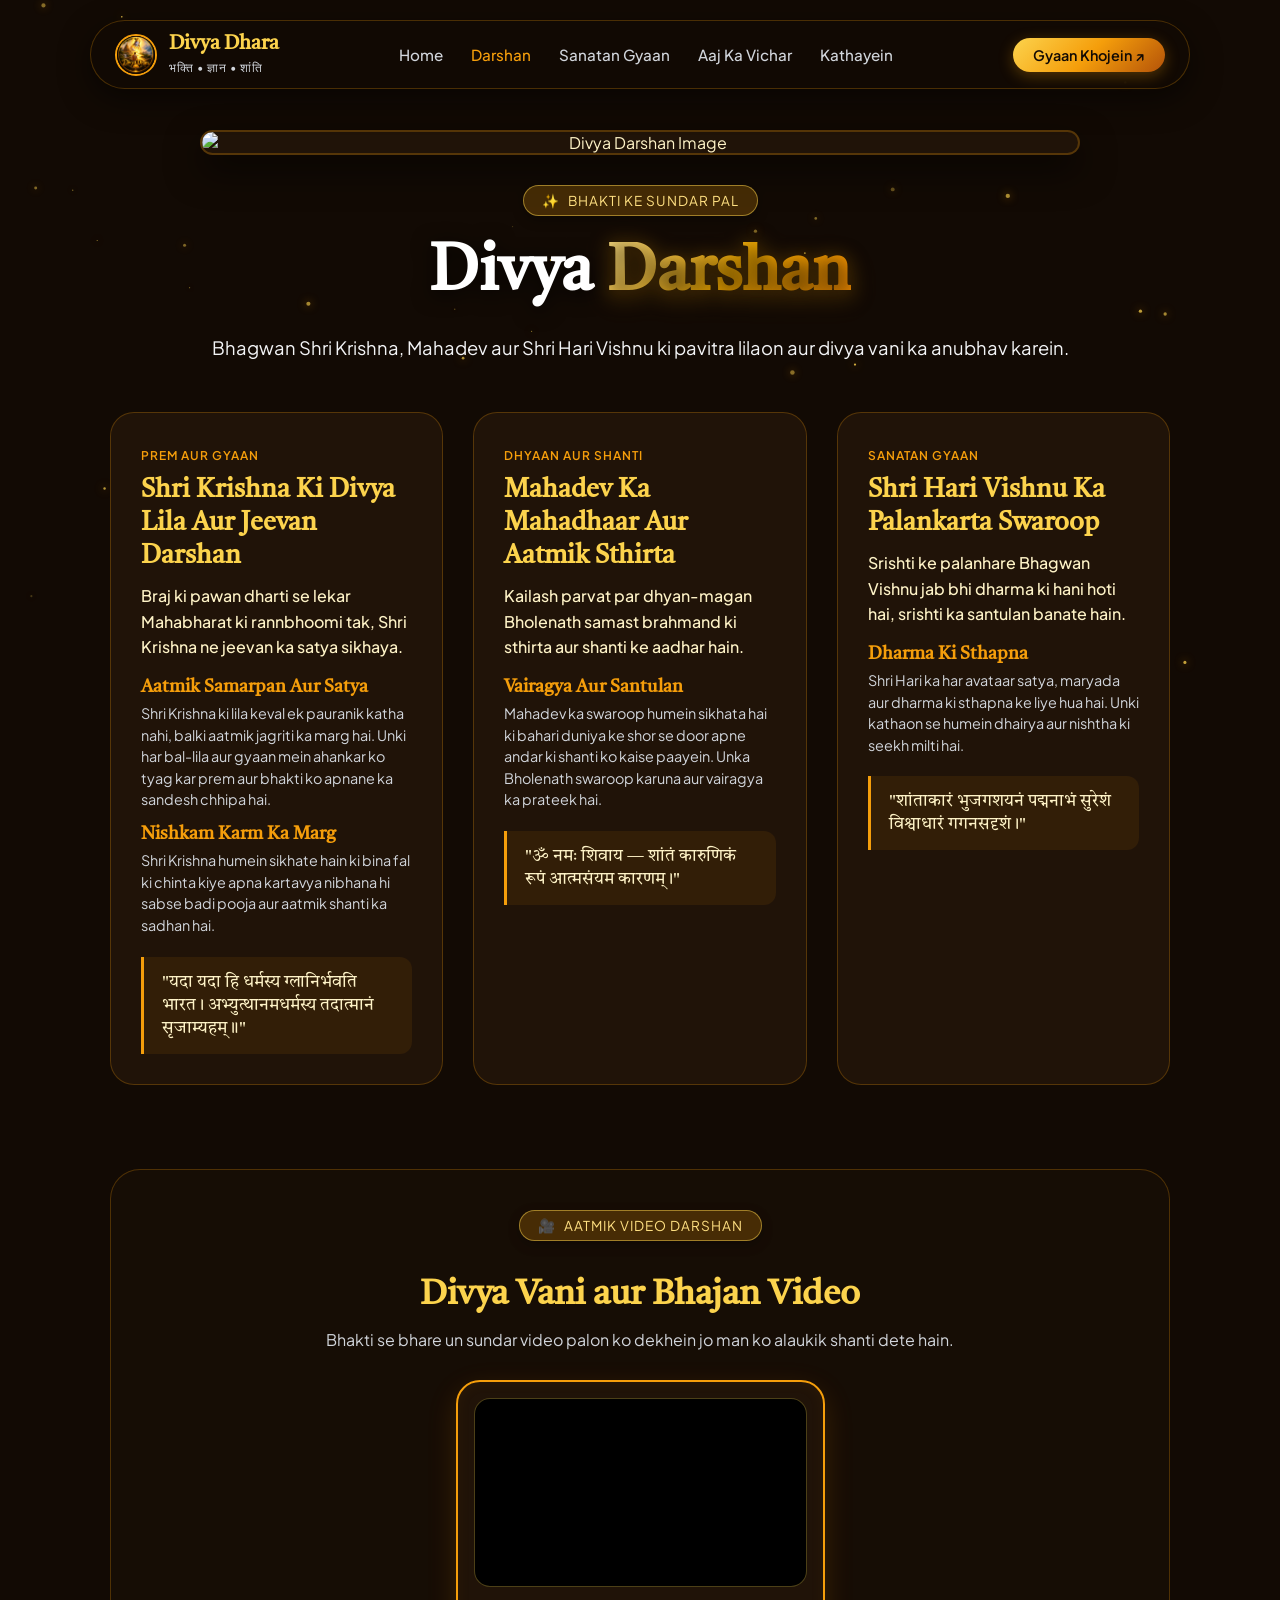
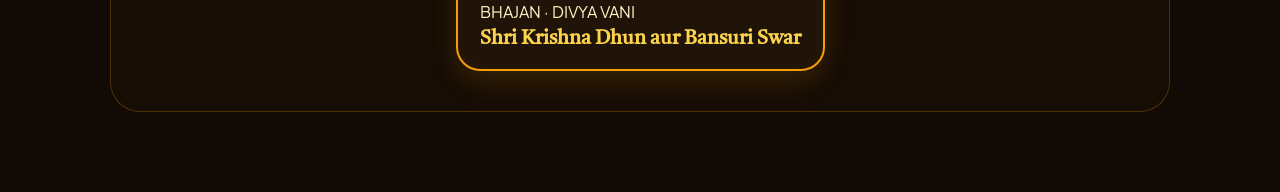
==== darshan.html @ 7d7d7447 "updated" ====
<!DOCTYPE html>
<html lang="hi">
<head>
  <meta charset="UTF-8" />
  <meta name="viewport" content="width=device-width, initial-scale=1.0" />
  <meta name="theme-color" content="#120a04" />
  <title>Divya Darshan — Divya Dhara</title>
  
  <link rel="preconnect" href="https://fonts.googleapis.com">
  <link rel="preconnect" href="https://fonts.gstatic.com" crossorigin>
  <link href="https://fonts.googleapis.com/css2?family=Plus+Jakarta+Sans:wght@400;500;600;700&family=Tiro+Devanagari+Hindi:ital@0;1&display=swap" rel="stylesheet">
<link rel="shortcut icon" href="assets/logo.png" type="image/png">
  <link rel="stylesheet" href="style.css" />
  <script src="data.js" defer></script>
</head>
<body>
    <!-- Cosmic Particles Canvas Background -->
<canvas id="cosmicBgCanvas"></canvas>

  <!-- FLOATING ISLAND NAVBAR -->
  <!-- FLOATING ISLAND NAVBAR -->
  <header class="floating-nav-container">
    <a href="index.html" class="brand-logo">
      <img src="assets/logo.png" alt="Logo" onerror="this.src='https://images.unsplash.com/photo-1620714223084-8fcacc6dfd8d?q=80&w=100&auto=format&fit=crop'">
      <div class="brand-text">
        <h1>Divya Dhara</h1>
        <span>भक्ति • ज्ञान • शांति</span>
      </div>
    </a>

    <!-- Desktop Navigation Drawer -->
    <nav class="desktop-menu" id="desktopNav" aria-label="Desktop Navigation">
      <a href="index.html">Home</a>
      <a href="darshan.html" class="active">Darshan</a>
      <a href="knowledge.html">Sanatan Gyaan</a>
      <a href="thought.html">Aaj Ka Vichar</a>
      <a href="articles.html">Kathayein</a>
    </nav>

    <!-- Header Actions & Hamburger Toggle -->
    <div class="header-right-actions">
      <a href="articles.html" class="nav-cta">Gyaan Khojein ↗</a>
      
      <button class="mobile-hamburger-btn" id="menuToggle" aria-label="Toggle Menu" aria-expanded="false">
        <span></span>
        <span></span>
        <span></span>
      </button>
    </div>
  </header>

  <main class="darshan-page-main">
    
    <!-- TOP IMAGE PLACEMENT SLOT (Aap yahan apni image laga sakte hain) -->
    <section class="darshan-hero-slot">
      <div class="darshan-image-container">
  <div class="darshan-img-frame">
    <!-- Yahan apna image path lagayein -->
    <img src="https://i.postimg.cc/25Hmt1yV/Vishnu-s-Cosmic-Creation-Panorama.png" alt="Divya Darshan Image" class="darshan-responsive-img" />
  </div>
</div>
      </div>
      <div class="darshan-page-title">
        <span class="hero-badge"><span>✨</span> BHAKTI KE SUNDAR PAL</span>
        <h1 class="hero-title">Divya <span>Darshan</span></h1>
        <p class="hero-desc">Bhagwan Shri Krishna, Mahadev aur Shri Hari Vishnu ki pavitra lilaon aur divya vani ka anubhav karein.</p>
      </div>
    </section>

    <!-- DYNAMIC LILA & VANI CARDS SECTION -->
    <section class="lila-section">
      <div class="lila-grid" id="lilaGrid">
        <!-- JavaScript se content dynamically load hoga data.js se -->
      </div>
    </section>


    <!-- VIDEO CARD ADD-ON SECTION -->
    <section class="video-addon-section">
      <div class="section-header-box">
        <span class="hero-badge"><span>🎥</span> AATMIK VIDEO DARSHAN</span>
        <h2>Divya Vani aur Bhajan Video</h2>
        <p>Bhakti se bhare un sundar video palon ko dekhein jo man ko alaukik shanti dete hain.</p>
      </div>

      <div class="video-grid">
        <!-- VIDEO CARD 1 -->
        <div class="video-card-golden">
          <div class="embed-video-wrapper">
            <!-- Yahan apna YouTube se mila iframe paste karein -->
            <iframe src="https://www.youtube.com/embed/FkjDDRi3L6k?si=ouwxVfvyUHIwRxnv" title="YouTube video player" frameborder="0" allow="accelerometer; autoplay; clipboard-write; encrypted-media; gyroscope; picture-in-picture; web-share" referrerpolicy="strict-origin-when-cross-origin" allowfullscreen></iframe>
          </div>
          <div class="video-card-info">
            <span class="article-meta">BHAJAN · DIVYA VANI</span>
            <h3>Shri Krishna Dhun aur Bansuri Swar</h3>
          </div>
        </div>
      </div>
    </section>
    

  </main>

  <!-- MOBILE BOTTOM DOCK -->
  <nav class="mobile-bottom-dock" aria-label="Mobile Navigation">
    <a href="index.html" class="dock-item"><span>⌂</span><small>Home</small></a>
    <a href="darshan.html" class="dock-item active"><span>🌅</span><small>Darshan</small></a>
    <a href="thought.html" class="dock-item"><span>💡</span><small>Vichar</small></a>
    <a href="articles.html" class="dock-item"><span>📖</span><small>Kathayein</small></a>
  </nav>

  
 <script>
    window.addEventListener("DOMContentLoaded", () => {
      // 1. Render Articles from data.js
      const lilaGrid = document.getElementById("lilaGrid");
      if (lilaGrid && typeof contentData !== "undefined" && contentData.darshanPage?.articles) {
        lilaGrid.innerHTML = contentData.darshanPage.articles.map(article => `
          <div class="lila-card" style="background: var(--bg-card); border: 1px solid var(--border-gold); border-radius: 24px; padding: 30px; margin-bottom: 24px;">
            <span style="font-size: 0.75rem; color: var(--gold-primary); font-weight: 600; letter-spacing: 1px;">${article.category}</span>
            <h3 style="font-family: var(--font-hindi); color: var(--gold-light); font-size: 1.6rem; margin: 10px 0;">${article.title}</h3>
            <p style="color: var(--text-main); font-size: 1rem; line-height: 1.6; margin-bottom: 16px; font-weight: 500;">${article.intro}</p>
            
            <div style="margin-bottom: 20px;">
              ${article.paragraphs.map(p => `
                <h4 style="font-family: var(--font-hindi); color: var(--gold-primary); margin: 12px 0 4px 0; font-size: 1.1rem;">${p.heading}</h4>
                <p style="color: var(--text-muted); font-size: 0.9rem; line-height: 1.5;">${p.text}</p>
              `).join('')}
            </div>

            <blockquote style="background: rgba(245, 158, 11, 0.08); border-left: 3px solid var(--gold-primary); padding: 14px 18px; border-radius: 0 12px 12px 0; font-family: var(--font-hindi); color: var(--text-main); font-size: 1.05rem;">
              "${article.verse}"
            </blockquote>
          </div>
        `).join("");
      }

    
   
    });
  </script>

  <script>
    window.addEventListener("DOMContentLoaded", () => {
      // 1. Render Articles from data.js
      const lilaGrid = document.getElementById("lilaGrid");
      if (lilaGrid && typeof contentData !== "undefined" && contentData.darshanPage?.articles) {
        lilaGrid.innerHTML = contentData.darshanPage.articles.map(article => `
          <div class="lila-card" style="background: var(--bg-card); border: 1px solid var(--border-gold); border-radius: 24px; padding: 30px; margin-bottom: 24px;">
            <span style="font-size: 0.75rem; color: var(--gold-primary); font-weight: 600; letter-spacing: 1px;">${article.category}</span>
            <h3 style="font-family: var(--font-hindi); color: var(--gold-light); font-size: 1.6rem; margin: 10px 0;">${article.title}</h3>
            <p style="color: var(--text-main); font-size: 1rem; line-height: 1.6; margin-bottom: 16px; font-weight: 500;">${article.intro}</p>
            
            <div style="margin-bottom: 20px;">
              ${article.paragraphs.map(p => `
                <h4 style="font-family: var(--font-hindi); color: var(--gold-primary); margin: 12px 0 4px 0; font-size: 1.1rem;">${p.heading}</h4>
                <p style="color: var(--text-muted); font-size: 0.9rem; line-height: 1.5;">${p.text}</p>
              `).join('')}
            </div>

            <blockquote style="background: rgba(245, 158, 11, 0.08); border-left: 3px solid var(--gold-primary); padding: 14px 18px; border-radius: 0 12px 12px 0; font-family: var(--font-hindi); color: var(--text-main); font-size: 1.05rem;">
              "${article.verse}"
            </blockquote>
          </div>
        `).join("");
      }

      // 2. Render Videos from data.js
      const videoGrid = document.getElementById("videoGrid");
      if (videoGrid && typeof contentData !== "undefined" && contentData.darshanPage?.videos) {
        videoGrid.innerHTML = contentData.darshanPage.videos.map(video => `
          <a href="${video.youtubeUrl}" target="_blank" class="video-card" style="text-decoration: none; color: inherit; display: block; background: var(--bg-card); border: 1px solid var(--border-gold); border-radius: 20px; padding: 20px; transition: transform 0.3s ease;">
            <div style="display: flex; align-items: center; justify-content: space-between; margin-bottom: 10px;">
              <span class="article-meta" style="color: var(--gold-primary); font-size: 0.8rem; font-weight: 600;">${video.category}</span>
              <span style="font-size: 1.2rem; color: var(--gold-light);">▶</span>
            </div>
            <h3 style="font-family: var(--font-hindi); color: #fff; font-size: 1.2rem; margin-bottom: 8px;">${video.title}</h3>
            <p style="color: var(--text-muted); font-size: 0.85rem; line-height: 1.4;">${video.desc}</p>
          </a>
        `).join("");
      }
    });
  </script>

  <script>
    window.addEventListener("DOMContentLoaded", () => {
      // 1. Mobile Hamburger Menu Toggle Logic
      const menuToggle = document.getElementById("menuToggle");
      const desktopNav = document.getElementById("desktopNav");

      if (menuToggle && desktopNav) {
        menuToggle.addEventListener("click", (e) => {
          e.stopPropagation();
          const isExpanded = menuToggle.getAttribute("aria-expanded") === "true";
          menuToggle.setAttribute("aria-expanded", !isExpanded);
          menuToggle.classList.toggle("active");
          desktopNav.classList.toggle("mobile-open");
        });

        document.addEventListener("click", (e) => {
          if (!menuToggle.contains(e.target) && !desktopNav.contains(e.target)) {
            menuToggle.classList.remove("active");
            desktopNav.classList.remove("mobile-open");
            menuToggle.setAttribute("aria-expanded", "false");
          }
        });
      }

      // 2. Cosmic Rays & Particle Stars Background Animation
      const canvas = document.getElementById("cosmicBgCanvas");
      if (canvas) {
        const ctx = canvas.getContext("2d");
        let width = (canvas.width = window.innerWidth);
        let height = (canvas.height = window.innerHeight);

        window.addEventListener("resize", () => {
          width = canvas.width = window.innerWidth;
          height = canvas.height = window.innerHeight;
        });

        const particles = Array.from({ length: 65 }, () => ({
          x: Math.random() * width,
          y: Math.random() * height,
          radius: Math.random() * 1.8 + 0.5,
          speedY: Math.random() * 0.4 + 0.1,
          speedX: Math.random() * 0.2 - 0.1,
          opacity: Math.random() * 0.7 + 0.2
        }));

        function animateCosmicBg() {
          ctx.clearRect(0, 0, width, height);
          
          particles.forEach(p => {
            p.y -= p.speedY;
            p.x += p.speedX;

            if (p.y < 0) {
              p.y = height;
              p.x = Math.random() * width;
            }

            ctx.beginPath();
            ctx.arc(p.x, p.y, p.radius, 0, Math.PI * 2);
            ctx.fillStyle = `rgba(252, 211, 77, ${p.opacity})`;
            ctx.shadowBlur = 8;
            ctx.shadowColor = "#f59e0b";
            ctx.fill();
          });

          requestAnimationFrame(animateCosmicBg);
        }
        animateCosmicBg();
      }

      // 3. Render Divya Darshan Articles from data.js
      const lilaGrid = document.getElementById("lilaGrid");
      if (lilaGrid && typeof contentData !== "undefined" && contentData.darshanPage?.articles) {
        lilaGrid.innerHTML = contentData.darshanPage.articles.map(article => `
          <div class="lila-card" style="background: var(--bg-card); border: 1px solid var(--border-gold); border-radius: 24px; padding: 30px; margin-bottom: 24px;">
            <span style="font-size: 0.75rem; color: var(--gold-primary); font-weight: 600; letter-spacing: 1px;">${article.category}</span>
            <h3 style="font-family: var(--font-hindi); color: var(--gold-light); font-size: 1.6rem; margin: 10px 0;">${article.title}</h3>
            <p style="color: var(--text-main); font-size: 1rem; line-height: 1.6; margin-bottom: 16px; font-weight: 500;">${article.intro}</p>
            
            <div style="margin-bottom: 20px;">
              ${article.paragraphs.map(p => `
                <h4 style="font-family: var(--font-hindi); color: var(--gold-primary); margin: 12px 0 4px 0; font-size: 1.1rem;">${p.heading}</h4>
                <p style="color: var(--text-muted); font-size: 0.9rem; line-height: 1.5;">${p.text}</p>
              `).join('')}
            </div>

            <blockquote style="background: rgba(245, 158, 11, 0.08); border-left: 3px solid var(--gold-primary); padding: 14px 18px; border-radius: 0 12px 12px 0; font-family: var(--font-hindi); color: var(--text-main); font-size: 1.05rem;">
              "${article.verse}"
            </blockquote>
          </div>
        `).join("");
      }

      // 4. Render YouTube Videos from data.js
      const videoGrid = document.getElementById("videoGrid");
      if (videoGrid && typeof contentData !== "undefined" && contentData.darshanPage?.videos) {
        videoGrid.innerHTML = contentData.darshanPage.videos.map(video => `
          <a href="${video.youtubeUrl}" target="_blank" class="video-card" style="text-decoration: none; color: inherit; display: block; background: var(--bg-card); border: 1px solid var(--border-gold); border-radius: 20px; padding: 20px; transition: transform 0.3s ease;">
            <div style="display: flex; align-items: center; justify-content: space-between; margin-bottom: 10px;">
              <span class="article-meta" style="color: var(--gold-primary); font-size: 0.8rem; font-weight: 600;">${video.category}</span>
              <span style="font-size: 1.2rem; color: var(--gold-light);">▶</span>
            </div>
            <h3 style="font-family: var(--font-hindi); color: #fff; font-size: 1.2rem; margin-bottom: 8px;">${video.title}</h3>
            <p style="color: var(--text-muted); font-size: 0.85rem; line-height: 1.4;">${video.desc}</p>
          </a>
        `).join("");
      }
    });
  </script>

  <style>
    /* =========================================
   GOLDEN EMBEDDED VIDEO CONTAINER STYLING
========================================= */

.video-card-golden {
  background: var(--bg-card);
  border: 2px solid var(--gold-primary) !important; /* Premium Golden Outline */
  border-radius: 24px;
  padding: 16px;
  box-shadow: 0 10px 30px rgba(245, 158, 11, 0.15), 
              inset 0 0 15px rgba(245, 158, 11, 0.05);
  transition: transform 0.3s ease, box-shadow 0.3s ease;
  max-width: 720px;
  margin: 0 auto;
}

.video-card-golden:hover {
  transform: translateY(-4px);
  box-shadow: 0 15px 40px rgba(245, 158, 11, 0.3);
}

.embed-video-wrapper {
  position: relative;
  width: 100%;
  padding-bottom: 56.25%; /* 16:9 Aspect Ratio */
  height: 0;
  border-radius: 16px;
  overflow: hidden;
  background: #000;
  border: 1px solid rgba(252, 211, 77, 0.3);
}

.embed-video-wrapper iframe {
  position: absolute;
  top: 0;
  left: 0;
  width: 100%;
  height: 100%;
  border: 0;
}

.video-card-info {
  margin-top: 14px;
  padding: 0 6px;
}

.video-card-info h3 {
  font-family: var(--font-hindi);
  color: var(--gold-light);
  font-size: 1.25rem;
  margin-top: 4px;
}
    .darshan-page-main {
      max-width: 1100px;
      margin: 0 auto;
      padding: 130px 20px 80px 20px;
    }
    .darshan-hero-slot {
      text-align: center;
      margin-bottom: 50px;
    }
    .darshan-page-title {
      margin-top: 30px;
    }
    .lila-grid {
      display: grid;
      grid-template-columns: repeat(auto-fit, minmax(320px, 1fr));
      gap: 30px;
      margin-bottom: 60px;
    }
    .video-addon-section {
      background: rgba(32, 19, 8, 0.4);
      border: 1px solid var(--border-gold);
      border-radius: 30px;
      padding: 40px 30px;
    }
    .section-header-box {
      text-align: center;
      margin-bottom: 30px;
    }
    .section-header-box h2 {
      font-family: var(--font-hindi);
      color: var(--gold-light);
      font-size: 2.2rem;
      margin: 10px 0;
    }
    .section-header-box p {
      color: var(--text-muted);
    }
    .video-grid {
      display: grid;
      grid-template-columns: repeat(auto-fit, minmax(280px, 1fr));
      gap: 24px;
    }
    .video-card {
      background: var(--bg-card);
      border: 1px solid var(--border-gold);
      border-radius: 20px;
      overflow: hidden;
      transition: transform 0.3s ease;
    }
    .video-card:hover {
      transform: translateY(-6px);
      border-color: var(--gold-primary);
    }
    .video-thumbnail-frame {
      position: relative;
      height: 180px;
    }
    .video-thumbnail-frame img {
      width: 100%;
      height: 100%;
      object-fit: cover;
    }
    .play-icon-overlay {
      position: absolute;
      inset: 0;
      background: rgba(0,0,0,0.4);
      display: flex;
      align-items: center;
      justify-content: center;
      font-size: 2rem;
      color: var(--gold-light);
      transition: background 0.3s;
    }
    .video-card:hover .play-icon-overlay {
      background: rgba(0,0,0,0.2);
    }
    .video-info {
      padding: 20px;
    }
    .video-info h3 {
      font-family: var(--font-hindi);
      color: #fff;
      font-size: 1.2rem;
      margin: 6px 0;
    }
    .video-info p {
      color: var(--text-muted);
      font-size: 0.85rem;
    }

    /* =========================================
   COSMIC BACKGROUND CANVAS (DARSHAN PAGE)
========================================= */
#cosmicBgCanvas {
  position: fixed;
  top: 0;
  left: 0;
  width: 100vw;
  height: 100vh;
  z-index: -1; /* Background me piche rahega */
  pointer-events: none;
  background: transparent;
}
  </style>
</body>
</html>
---- style.css ----
/* =========================================
   DIVYA DHARA — THEME & STYLES
========================================= */

:root {
  --bg-deep: #120a04;
  --bg-card: #201308;
  --bg-glass: rgba(32, 19, 8, 0.85);
  --gold-primary: #f59e0b;
  --gold-light: #fcd34d;
  --gold-gradient: linear-gradient(135deg, #fcd34d 0%, #f59e0b 50%, #b45309 100%);
  --text-main: #fef3c7;
  --text-muted: #d1d5db;
  --border-gold: rgba(245, 158, 11, 0.25);
  --font-hindi: 'Tiro Devanagari Hindi', serif;
  --font-sans: 'Plus Jakarta Sans', sans-serif;
}

* {
  box-sizing: border-box;
  margin: 0;
  padding: 0;
}

body {
  background-color: var(--bg-deep);
  color: var(--text-main);
  font-family: var(--font-sans);
  overflow-x: hidden;
  -webkit-font-smoothing: antialiased;
}

/* =========================================
   LOADING / SPLASH SCREEN
========================================= */
#splashScreen {
  position: fixed;
  inset: 0;
  background: radial-gradient(circle at center, #2d1806 0%, #120a04 100%);
  display: flex;
  flex-direction: column;
  align-items: center;
  justify-content: center;
  z-index: 9999;
  transition: opacity 0.6s ease, visibility 0.6s ease;
}

#splashScreen.hidden {
  opacity: 0;
  visibility: hidden;
}

.splash-logo-wrapper {
  width: 90px;
  height: 90px;
  border-radius: 50%;
  border: 3px solid var(--gold-primary);
  box-shadow: 0 0 30px rgba(245, 158, 11, 0.5);
  overflow: hidden;
  margin-bottom: 20px;
  animation: pulseLogo 2s infinite ease-in-out;
}

.splash-logo-wrapper img {
  width: 100%;
  height: 100%;
  object-fit: cover;
}

.splash-title {
  font-family: var(--font-hindi);
  font-size: 2.2rem;
  color: var(--gold-light);
  margin-bottom: 6px;
}

.splash-subtitle {
  font-size: 0.9rem;
  color: var(--text-muted);
  letter-spacing: 3px;
  text-transform: uppercase;
}

@keyframes pulseLogo {
  0%, 100% { transform: scale(1); box-shadow: 0 0 20px rgba(245,158,11,0.4); }
  50% { transform: scale(1.08); box-shadow: 0 0 35px rgba(245,158,11,0.7); }
}

/* =========================================
   FLOATING ISLAND NAVBAR
========================================= */
.floating-nav-container {
  position: fixed;
  top: 20px;
  left: 50%;
  transform: translateX(-50%);
  width: 90%;
  max-width: 1100px;
  z-index: 1000;
  display: flex;
  justify-content: space-between;
  align-items: center;
  background: rgba(18, 10, 4, 0.88);
  backdrop-filter: blur(16px);
  -webkit-backdrop-filter: blur(16px);
  border: 1px solid var(--border-gold);
  padding: 12px 24px;
  border-radius: 50px;
  box-shadow: 0 10px 30px rgba(0, 0, 0, 0.5);
}

.brand-logo {
  display: flex;
  align-items: center;
  gap: 12px;
  text-decoration: none;
}

.brand-logo img {
  width: 42px;
  height: 42px;
  border-radius: 50%;
  border: 2px solid var(--gold-primary);
  object-fit: cover;
}

.brand-text h1 {
  font-family: var(--font-hindi);
  font-size: 1.25rem;
  color: var(--gold-light);
  line-height: 1.1;
}

.brand-text span {
  font-size: 0.75rem;
  color: var(--text-muted);
  letter-spacing: 1px;
}

.desktop-menu {
  display: flex;
  gap: 28px;
  list-style: none;
}

.desktop-menu a {
  text-decoration: none;
  color: var(--text-muted);
  font-size: 0.95rem;
  font-weight: 500;
  transition: color 0.2s;
}

.desktop-menu a:hover, .desktop-menu a.active {
  color: var(--gold-primary);
}

.nav-cta {
  background: var(--gold-gradient);
  color: #120a04;
  padding: 8px 20px;
  border-radius: 30px;
  font-weight: 600;
  font-size: 0.9rem;
  text-decoration: none;
  box-shadow: 0 4px 15px rgba(245, 158, 11, 0.3);
}



/* =========================================
   HERO SECTION & BACKGROUND OVERLAY
========================================= */
.hero-section {
  min-height: 88vh;
  padding: 140px 20px 60px 20px;
  display: flex;
  align-items: center;
  justify-content: center;
  position: relative;
 /* Background Image with Soft Dark Overlay */
background:
    linear-gradient(
        180deg,
        rgba(18, 10, 4, 0.25) 0%,
        rgba(18, 10, 4, 0.40) 100%
    ),
    url('https://i.postimg.cc/9QJ0p7Ft/Twin-Waterfalls-at-Golden-Sunrise.png')
    center / cover no-repeat;
}

.hero-wrapper {
  max-width: 900px;
  width: 100%;
  display: flex;
  flex-direction: column;
  align-items: center;
  text-align: center;
  position: relative;
  z-index: 2;
}

.hero-content {
  max-width: 800px;
}

.hero-badge {
  display: inline-flex;
  align-items: center;
  gap: 8px;
  background: rgba(245, 158, 11, 0.15);
  border: 1px solid var(--border-gold);
  padding: 6px 18px;
  border-radius: 20px;
  font-size: 0.85rem;
  color: var(--gold-light);
  margin-bottom: 20px;
  letter-spacing: 1px;
}

.hero-title {
  font-family: var(--font-hindi);
  font-size: clamp(2.5rem, 5vw, 4.2rem);
  color: #fff;
  line-height: 1.2;
  margin-bottom: 20px;
  text-shadow: 0 4px 20px rgba(0,0,0,0.8);
}

.hero-title span {
  background: var(--gold-gradient);
  -webkit-background-clip: text;
  -webkit-text-fill-color: transparent;
}

.hero-desc {
  font-size: 1.15rem;
  color: var(--text-muted);
  line-height: 1.6;
  margin-bottom: 30px;
}

.hero-btn-group {
  display: flex;
  gap: 16px;
  justify-content: center;
  flex-wrap: wrap;
}

.hero-btn-primary {
  background: var(--gold-gradient);
  color: #120a04;
  padding: 12px 26px;
  border-radius: 30px;
  font-weight: 600;
  text-decoration: none;
  box-shadow: 0 4px 15px rgba(245, 158, 11, 0.3);
}

.hero-btn-secondary {
  border: 1px solid var(--border-gold);
  color: var(--text-main);
  padding: 12px 26px;
  border-radius: 30px;
  text-decoration: none;
  font-weight: 500;
}

/* Desktop par image card slot HIDE rahega */
.mobile-only-image {
  display: none;
}

/* =========================================
   RESPONSIVE MOBILE STYLING
========================================= */
@media (max-width: 768px) {
  .hero-section {
    background: var(--bg-deep); /* Mobile par clean background */
    padding-top: 120px;
  }

  .mobile-only-image {
    display: block; /* Mobile par image card slot dikhega */
    margin-top: 30px;
    width: 100%;
  }

  .hero-img-frame {
    position: relative;
    border-radius: 24px;
    overflow: hidden;
    border: 2px solid var(--border-gold);
    box-shadow: 0 10px 30px rgba(0,0,0,0.6);
  }

  .hero-img-frame img {
    width: 100%;
    height: 320px;
    object-fit: cover;
    display: block;
  }

  .hero-img-badge {
    position: absolute;
    bottom: 12px;
    left: 12px;
    right: 12px;
    background: rgba(18, 10, 4, 0.85);
    backdrop-filter: blur(10px);
    -webkit-backdrop-filter: blur(10px);
    padding: 10px 16px;
    border-radius: 16px;
    border: 1px solid var(--border-gold);
    display: flex;
    align-items: center;
    gap: 10px;
    font-size: 0.8rem;
    color: var(--gold-light);
  }
}
/* =========================================
   DESKTOP QUICK ACCESS GRID
========================================= */
.desktop-quick-grid {
  max-width: 1100px;
  margin: 20px auto 80px auto;
  padding: 0 20px;
  display: grid;
  grid-template-columns: repeat(4, 1fr);
  gap: 20px;
}

.quick-card {
  background: var(--bg-glass);
  border: 1px solid var(--border-gold);
  padding: 30px 20px;
  border-radius: 24px;
  text-decoration: none;
  color: inherit;
  backdrop-filter: blur(12px);
  transition: transform 0.3s cubic-bezier(0.4, 0, 0.2, 1);
}

.quick-card:hover {
  transform: translateY(-8px);
  border-color: var(--gold-primary);
  box-shadow: 0 15px 40px rgba(245, 158, 11, 0.2);
}

.quick-icon {
  font-size: 2rem;
  margin-bottom: 12px;
  display: block;
}

.quick-card h3 {
  font-family: var(--font-hindi);
  color: var(--gold-light);
  margin-bottom: 6px;
  font-size: 1.3rem;
}

.quick-card p {
  font-size: 0.85rem;
  color: var(--text-muted);
}

/* Hidden on Desktop */
.mobile-app-container, .mobile-bottom-dock {
  display: none;
}

/* =========================================
   MODAL POPUP STYLING (FIXED)
========================================= */
.modal-backdrop {
  position: fixed;
  inset: 0;
  background: rgba(0, 0, 0, 0.85);
  backdrop-filter: blur(10px);
  -webkit-backdrop-filter: blur(10px);
  z-index: 2000;
  display: flex;
  align-items: center;
  justify-content: center;
  padding: 20px;
  opacity: 1;
  visibility: visible;
  transition: opacity 0.3s ease, visibility 0.3s ease;
}

/* Page load hone par aur jab tak attribute hidden rahe, tab bilkul chup jayega */
.modal-backdrop[hidden] {
  display: none !important;
  opacity: 0;
  visibility: hidden;
  pointer-events: none;
}

/* =========================================
   TOAST NOTIFICATION
========================================= */
.toast {
  position: fixed;
  bottom: 30px;
  left: 50%;
  transform: translateX(-50%) translateY(100px);
  background: var(--bg-card);
  border: 1px solid var(--gold-primary);
  color: var(--text-main);
  padding: 12px 24px;
  border-radius: 30px;
  box-shadow: 0 10px 30px rgba(0,0,0,0.5);
  font-size: 0.9rem;
  z-index: 3000;
  transition: transform 0.3s ease;
}

.toast.show {
  transform: translateX(-50%) translateY(0);
}

/* =========================================
   RESPONSIVE MOBILE STYLING
========================================= */
@media (max-width: 768px) {
  .hero-wrapper {
    grid-template-columns: 1fr;
    text-align: center;
  }
  
  .hero-btn-group {
    justify-content: center;
  }

  .desktop-menu, .nav-cta, .desktop-quick-grid {
    display: none;
  }
  
  .mobile-app-container {
    display: flex;
    flex-direction: column;
    gap: 16px;
    padding: 20px;
    margin-bottom: 90px;
  }

  .mobile-app-card {
    background: var(--bg-card);
    border: 1px solid var(--border-gold);
    border-radius: 20px;
    padding: 20px;
    display: flex;
    justify-content: space-between;
    align-items: center;
    text-decoration: none;
    color: inherit;
    box-shadow: 0 4px 20px rgba(0,0,0,0.4);
  }

  .mobile-card-info h3 {
    font-family: var(--font-hindi);
    color: var(--gold-light);
    font-size: 1.2rem;
    margin-bottom: 4px;
  }

  .mobile-card-info p {
    font-size: 0.85rem;
    color: var(--text-muted);
  }

  .mobile-card-icon {
    font-size: 1.6rem;
    background: rgba(245, 158, 11, 0.1);
    width: 46px;
    height: 46px;
    display: flex;
    align-items: center;
    justify-content: center;
    border-radius: 50%;
    border: 1px solid var(--border-gold);
  }

  .mobile-bottom-dock {
    display: flex;
    position: fixed;
    bottom: 0;
    left: 0;
    right: 0;
    background: rgba(18, 10, 4, 0.95);
    backdrop-filter: blur(15px);
    -webkit-backdrop-filter: blur(15px);
    border-top: 1px solid var(--border-gold);
    padding: 10px 16px;
    justify-content: space-around;
    z-index: 1000;
  }

  .dock-item {
    display: flex;
    flex-direction: column;
    align-items: center;
    text-decoration: none;
    color: var(--text-muted);
    font-size: 0.75rem;
    gap: 3px;
  }

  .dock-item span {
    font-size: 1.2rem;
  }

  .dock-item.active {
    color: var(--gold-primary);
  }
}

/* =========================================
   HERO CONTENT GLASS CONTAINER & BRIGHT TEXT OVERRIDE
========================================= */

.hero-content {
  background: rgba(90, 75, 64, 0.1) !important; /* Transparent dark glass container */
  backdrop-filter: blur(4px) saturate(180%) !important;
  -webkit-backdrop-filter: blur(16px) saturate(180%) !important;
  border: 1px solid rgba(245, 158, 11, 0.35) !important; /* Soft golden border */
  border-radius: 32px !important; /* Smooth round container shape */
  padding: 38px 30px !important;
  max-width: 820px !important;
  box-shadow: 0 20px 50px rgba(0, 0, 0, 0.65), 
              inset 0 1px 1px rgba(255, 255, 255, 0.1) !important;
  margin: 0 auto !important;
}

/* Bright & High Contrast Text Rules */
.hero-title {
  color: #FFFFFF !important;
  
}

.hero-title span {
  background: linear-gradient(135deg, #FFE082 0%, #FFB300 50%, #FF8F00 100%) !important;
  -webkit-background-clip: text !important;
  -webkit-text-fill-color: transparent !important;
  filter: drop-shadow(0 2px 8px rgba(245, 158, 11, 0.4)) !important;
}

.hero-desc {
  color: #F3F4F6 !important; /* Ultra-bright readable text */
  
  margin-bottom: 28px !important;
}

.hero-badge {
  background: rgba(245, 158, 11, 0.22) !important;
  border: 1px solid rgba(252, 211, 77, 0.5) !important;
  color: #FFE082 !important;
 
  box-shadow: 0 4px 12px rgba(0, 0, 0, 0.3) !important;
}

/* Button Glows */
.hero-btn-secondary {
  background: rgba(255, 255, 255, 0.08) !important;
  border: 1px solid rgba(252, 211, 77, 0.4) !important;
  color: #FFFFFF !important;
  
  transition: all 0.3s ease !important;
}

.hero-btn-secondary:hover {
  background: rgba(245, 158, 11, 0.2) !important;
  border-color: #F59E0B !important;
}

/* Mobile Responsive Padding Adjustment */
@media (max-width: 768px) {
  .hero-content {
    padding: 28px 18px !important;
    border-radius: 24px !important;
    width: 95% !important;
  }
}
/* =========================================
   HAMBURGER BUTTON & MOBILE HEADING FIXES
========================================= */

.header-right-actions {
  display: flex;
  align-items: center;
  gap: 12px;
}

/* Hamburger Icon Styling */
.mobile-hamburger-btn {
  display: none; /* Desktop par hide rahega */
  background: rgba(245, 158, 11, 0.15);
  border: 1px solid rgba(245, 158, 11, 0.4);
  border-radius: 50%;
  width: 42px;
  height: 42px;
  flex-direction: column;
  align-items: center;
  justify-content: center;
  gap: 5px;
  cursor: pointer;
  padding: 0;
  transition: all 0.3s ease;
}

.mobile-hamburger-btn span {
  width: 20px;
  height: 2px;
  background-color: #FCD34D;
  border-radius: 2px;
  transition: all 0.3s ease;
}

/* Active Hamburger Animation */
.mobile-hamburger-btn.active span:nth-child(1) {
  transform: translateY(7px) rotate(45deg);
}
.mobile-hamburger-btn.active span:nth-child(2) {
  opacity: 0;
}
.mobile-hamburger-btn.active span:nth-child(3) {
  transform: translateY(-7px) rotate(-45deg);
}

/* =========================================
   MOBILE RESPONSIVE OVERRIDES
========================================= */
@media (max-width: 768px) {
  /* Show Hamburger Button on Mobile */
  .mobile-hamburger-btn {
    display: flex !important;
  }

  .nav-cta {
    display: none !important; /* Hide header CTA on mobile to save space */
  }

  /* Slide-down Mobile Navigation Drawer */
  .desktop-menu.mobile-open {
    display: flex !important;
    position: fixed;
    top: 80px;
    left: 5%;
    right: 5%;
    background: rgba(18, 10, 4, 0.96);
    backdrop-filter: blur(20px);
    border: 1px solid rgba(245, 158, 11, 0.4);
    border-radius: 24px;
    padding: 24px;
    flex-direction: column;
    gap: 18px;
    align-items: center;
    box-shadow: 0 15px 35px rgba(0, 0, 0, 0.8);
    z-index: 999;
    animation: fadeInDown 0.3s ease;
  }

  .desktop-menu.mobile-open a {
    font-size: 1.1rem;
    font-weight: 600;
  }

  /* Mobile Heading Size Reduction (Jahan Bhakti Mile Text Fix) */
  .hero-title {
    font-size: 1.85rem !important; /* Mobile ke according chhota size */
    line-height: 1.3 !important;
    margin-bottom: 14px !important;
  }

  .hero-desc {
    font-size: 0.95rem !important;
    line-height: 1.5 !important;
    margin-bottom: 22px !important;
  }
}

@keyframes fadeInDown {
  from {
    opacity: 0;
    transform: translateY(-15px);
  }
  to {
    opacity: 1;
    transform: translateY(0);
  }
}


/* =========================================
   DIVYA DARSHAN RESPONSIVE IMAGE FIX
========================================= */

.darshan-image-container {
  width: 100%;
  max-width: 900px; /* Responsive maximum width */
  margin: 0 auto 20px auto;
  padding: 0 10px;
}

.darshan-img-frame {
  width: 100%;
  max-height: 480px; /* Mobile aur Desktop ke hisab se height limit */
  border-radius: 24px;
  overflow: hidden; /* Image ko rounded borders ke andar hi rakhta hai */
  border: 2px solid var(--border-gold);
  box-shadow: 0 15px 35px rgba(0, 0, 0, 0.6);
  background: var(--bg-card);
}

.darshan-responsive-img {
  width: 100% !important;
  height: 100% !important;
  max-height: 480px;
  object-fit: cover !important; /* Image stretch nahi hogi aur proportion mein fit hogi */
  display: block;
}

/* Mobile Screen Adjustments */
@media (max-width: 768px) {
  .darshan-img-frame {
    max-height: 320px;
    border-radius: 18px;
  }
  
  .darshan-responsive-img {
    max-height: 320px;
  }
}
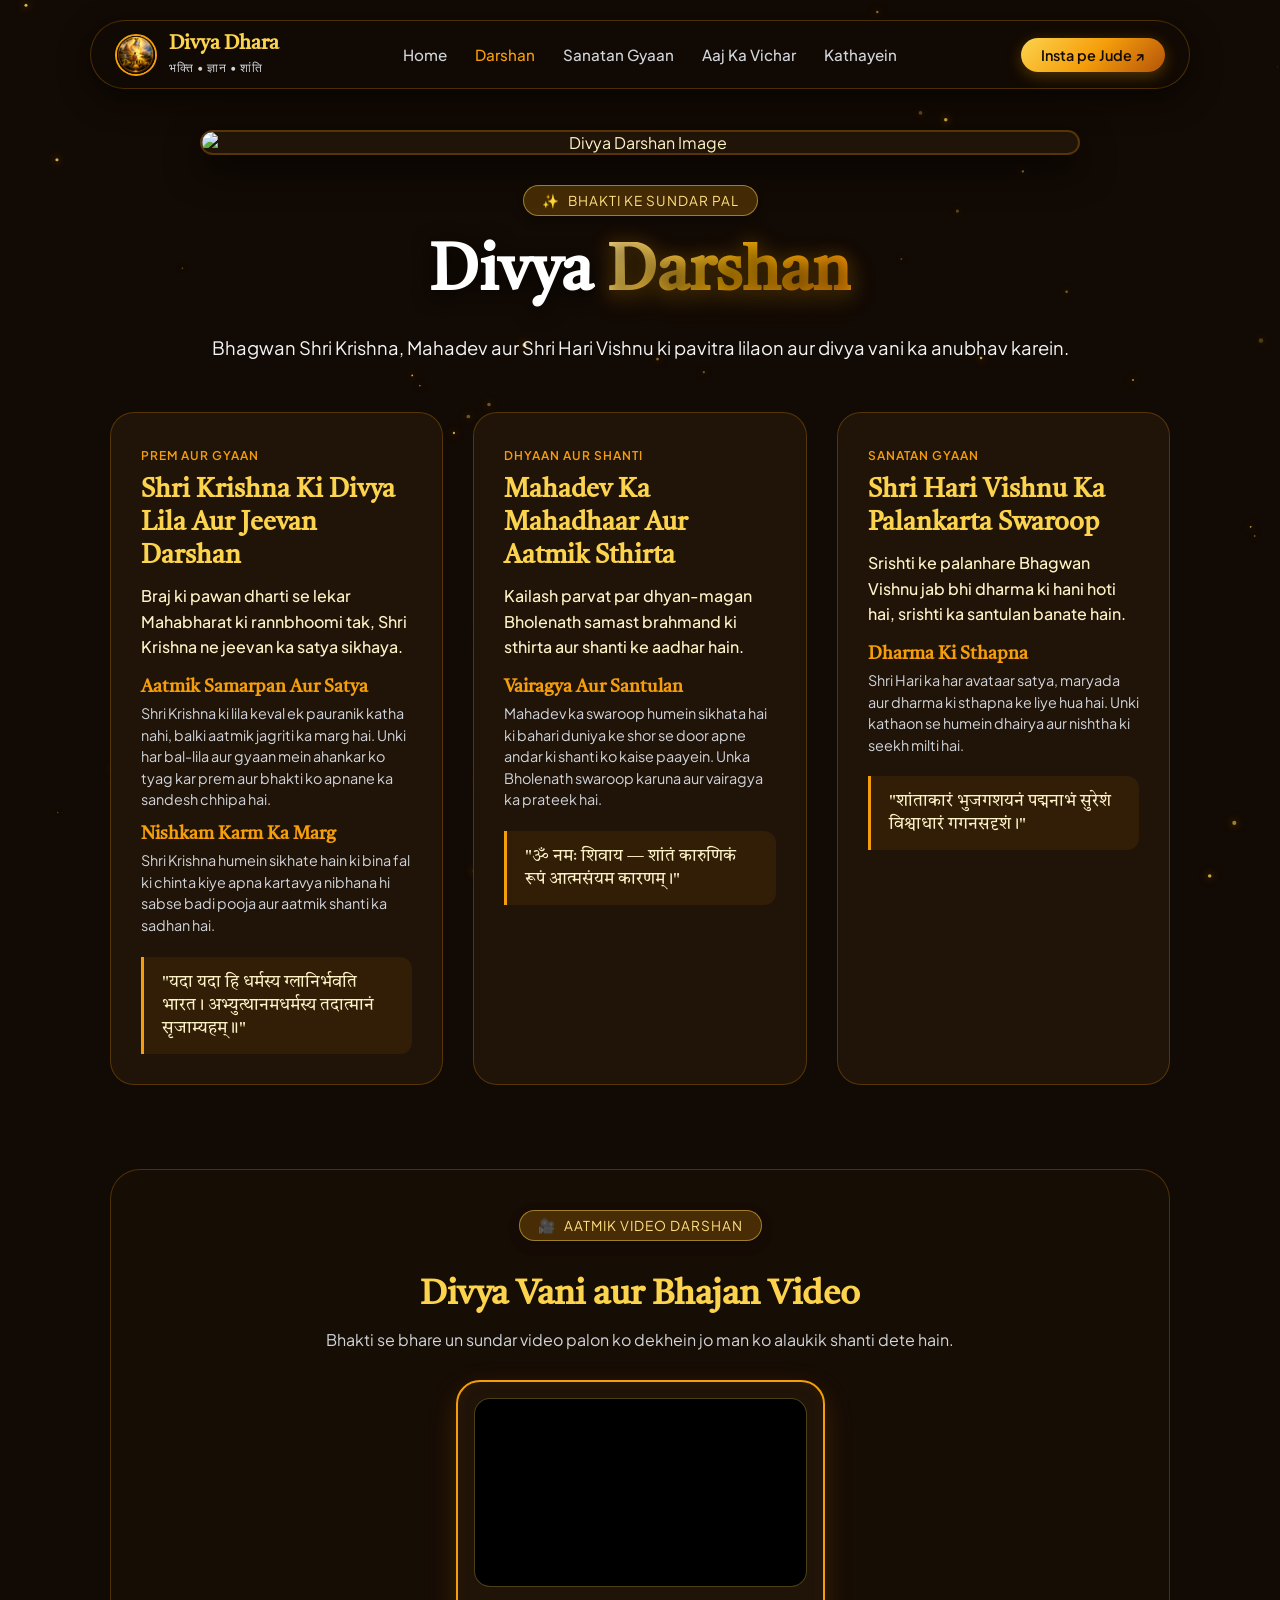
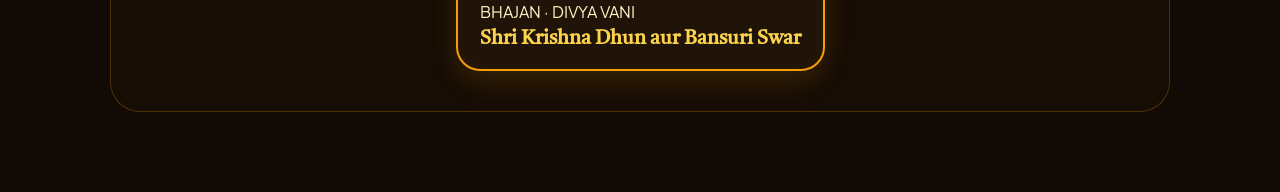
==== commit 7f5eee3e: "updated" ====
--- a/darshan.html
+++ b/darshan.html
@@ -10,6 +10,23 @@
   <link rel="preconnect" href="https://fonts.gstatic.com" crossorigin>
   <link href="https://fonts.googleapis.com/css2?family=Plus+Jakarta+Sans:wght@400;500;600;700&family=Tiro+Devanagari+Hindi:ital@0;1&display=swap" rel="stylesheet">
 <link rel="shortcut icon" href="assets/logo.png" type="image/png">
+
+<!-- Open Graph / WhatsApp / Facebook Meta Tags for Divya Darshan -->
+<meta property="og:type" content="website" />
+<meta property="og:url" content="https://divyadhara.org/darshan.html" />
+<meta property="og:title" content="Pavitra Divya Darshan — Divya Dhara" />
+<meta property="og:description" content="Pavitra tirath sthalo, mandiron aur aatmik dharohar ke live aur divya darshan ka anubhav karein. Aatmik shanti aur bhakti ka srot." />
+<meta property="og:image" content="https://i.postimg.cc/25Hmt1yV/Vishnu-s-Cosmic-Creation-Panorama.png" />
+<meta property="og:image:width" content="1200" />
+<meta property="og:image:height" content="630" />
+<meta property="og:site_name" content="Divya Dhara" />
+
+<!-- Twitter Meta Tags -->
+<meta name="twitter:card" content="summary_large_image" />
+<meta name="twitter:url" content="https://divyadhara.org/darshan.html" />
+<meta name="twitter:title" content="Pavitra Divya Darshan — Divya Dhara" />
+<meta name="twitter:description" content="Pavitra tirath sthalo, mandiron aur aatmik dharohar ke live aur divya darshan ka anubhav karein. Aatmik shanti aur bhakti ka srot." />
+<meta name="twitter:image" content="https://i.postimg.cc/25Hmt1yV/Vishnu-s-Cosmic-Creation-Panorama.png" />
   <link rel="stylesheet" href="style.css" />
   <script src="data.js" defer></script>
 </head>
@@ -39,7 +56,7 @@
 
     <!-- Header Actions & Hamburger Toggle -->
     <div class="header-right-actions">
-      <a href="articles.html" class="nav-cta">Gyaan Khojein ↗</a>
+     <a href="#" class="nav-cta">Insta pe Jude ↗</a>
       
       <button class="mobile-hamburger-btn" id="menuToggle" aria-label="Toggle Menu" aria-expanded="false">
         <span></span>
